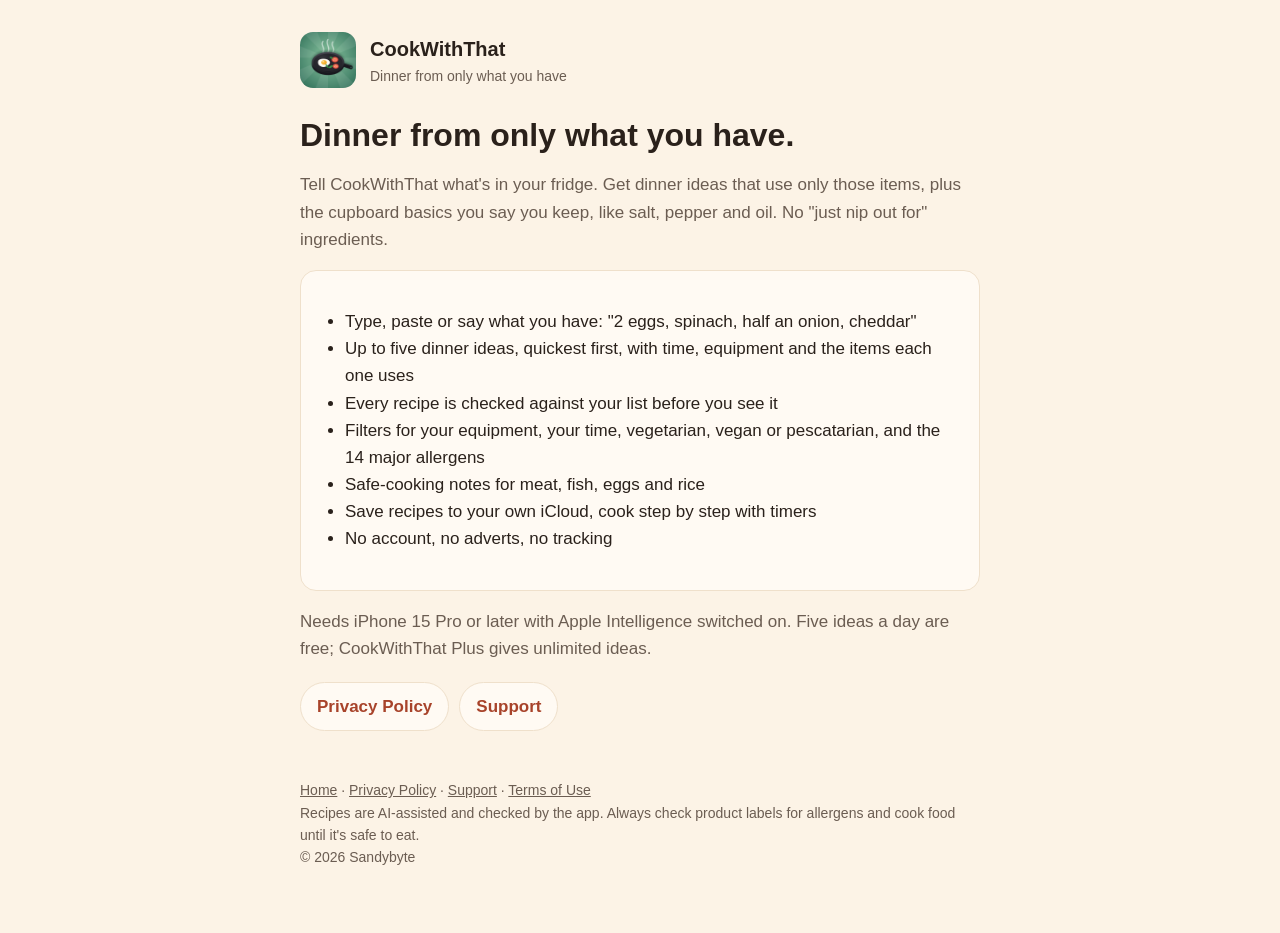
==== index.html @ bf722795 "CookWithThat website: home, privacy policy, support" ====
<!doctype html>
<html lang="en-GB">
<head>
<meta charset="utf-8">
<meta name="viewport" content="width=device-width, initial-scale=1">
<title>CookWithThat: dinner from only what you have</title>
<meta name="description" content="Type what's in your fridge and get dinner ideas that use only those items and the basics you keep. Every recipe is checked before you see it.">
<link rel="icon" href="./favicon.png">
<link rel="apple-touch-icon" href="./icon.png">
<link rel="stylesheet" href="./style.css">
</head>
<body>
<main>
<header>
  <img src="./icon.png" alt="">
  <div><a href="./">CookWithThat</a><div class="tag">Dinner from only what you have</div></div>
</header>
<h1>Dinner from only what you have.</h1>
<p class="muted">Tell CookWithThat what's in your fridge. Get dinner ideas that use only those items, plus the cupboard basics you say you keep, like salt, pepper and oil. No "just nip out for" ingredients.</p>
<div class="card">
  <ul>
    <li>Type, paste or say what you have: "2 eggs, spinach, half an onion, cheddar"</li>
    <li>Up to five dinner ideas, quickest first, with time, equipment and the items each one uses</li>
    <li>Every recipe is checked against your list before you see it</li>
    <li>Filters for your equipment, your time, vegetarian, vegan or pescatarian, and the 14 major allergens</li>
    <li>Safe-cooking notes for meat, fish, eggs and rice</li>
    <li>Save recipes to your own iCloud, cook step by step with timers</li>
    <li>No account, no adverts, no tracking</li>
  </ul>
</div>
<p class="muted">Needs iPhone 15 Pro or later with Apple Intelligence switched on. Five ideas a day are free; CookWithThat Plus gives unlimited ideas.</p>
<div class="links">
  <a href="privacy/">Privacy Policy</a>
  <a href="support/">Support</a>
</div>
<footer>
  <a href="./">Home</a> · <a href="./privacy/">Privacy Policy</a> · <a href="./support/">Support</a> · <a href="https://www.apple.com/legal/internet-services/itunes/dev/stdeula/">Terms of Use</a><br>
  Recipes are AI-assisted and checked by the app. Always check product labels for allergens and cook food until it's safe to eat.<br>
  © 2026 Sandybyte
</footer>
</main>
</body>
</html>
---- style.css ----
:root {
  --bg: #fcf3e6;
  --card: #fffaf3;
  --text: #2a211b;
  --muted: #6b5d52;
  --accent: #a8432a;
  --border: #efe0cb;
}
@media (prefers-color-scheme: dark) {
  :root {
    --bg: #1c1612;
    --card: #271f1a;
    --text: #f6ece0;
    --muted: #b8aa9e;
    --accent: #f0916a;
    --border: #3a2e26;
  }
}
* { box-sizing: border-box; }
html { -webkit-text-size-adjust: 100%; }
body {
  margin: 0;
  background: var(--bg);
  color: var(--text);
  font: 17px/1.6 -apple-system, BlinkMacSystemFont, "SF Pro Text", "Segoe UI", Roboto, Helvetica, Arial, sans-serif;
}
main { max-width: 720px; margin: 0 auto; padding: 32px 20px 64px; }
header { display: flex; align-items: center; gap: 14px; margin-bottom: 28px; }
header img { width: 56px; height: 56px; border-radius: 13px; }
header a { color: var(--text); text-decoration: none; font-weight: 700; font-size: 20px; }
header .tag { color: var(--muted); font-size: 14px; }
h1 { font-size: 32px; line-height: 1.2; margin: 0 0 6px; }
h2 { font-size: 20px; margin: 32px 0 8px; }
p, li { color: var(--text); }
.muted { color: var(--muted); }
a { color: var(--accent); }
ul { padding-left: 22px; }
.card { background: var(--card); border: 1px solid var(--border); border-radius: 16px; padding: 20px 22px; margin: 16px 0; }
.links { display: flex; flex-wrap: wrap; gap: 10px; margin-top: 20px; }
.links a { display: inline-block; padding: 10px 16px; border-radius: 999px; background: var(--card); border: 1px solid var(--border); text-decoration: none; font-weight: 600; }
footer { margin-top: 48px; font-size: 14px; color: var(--muted); }
footer a { color: var(--muted); }
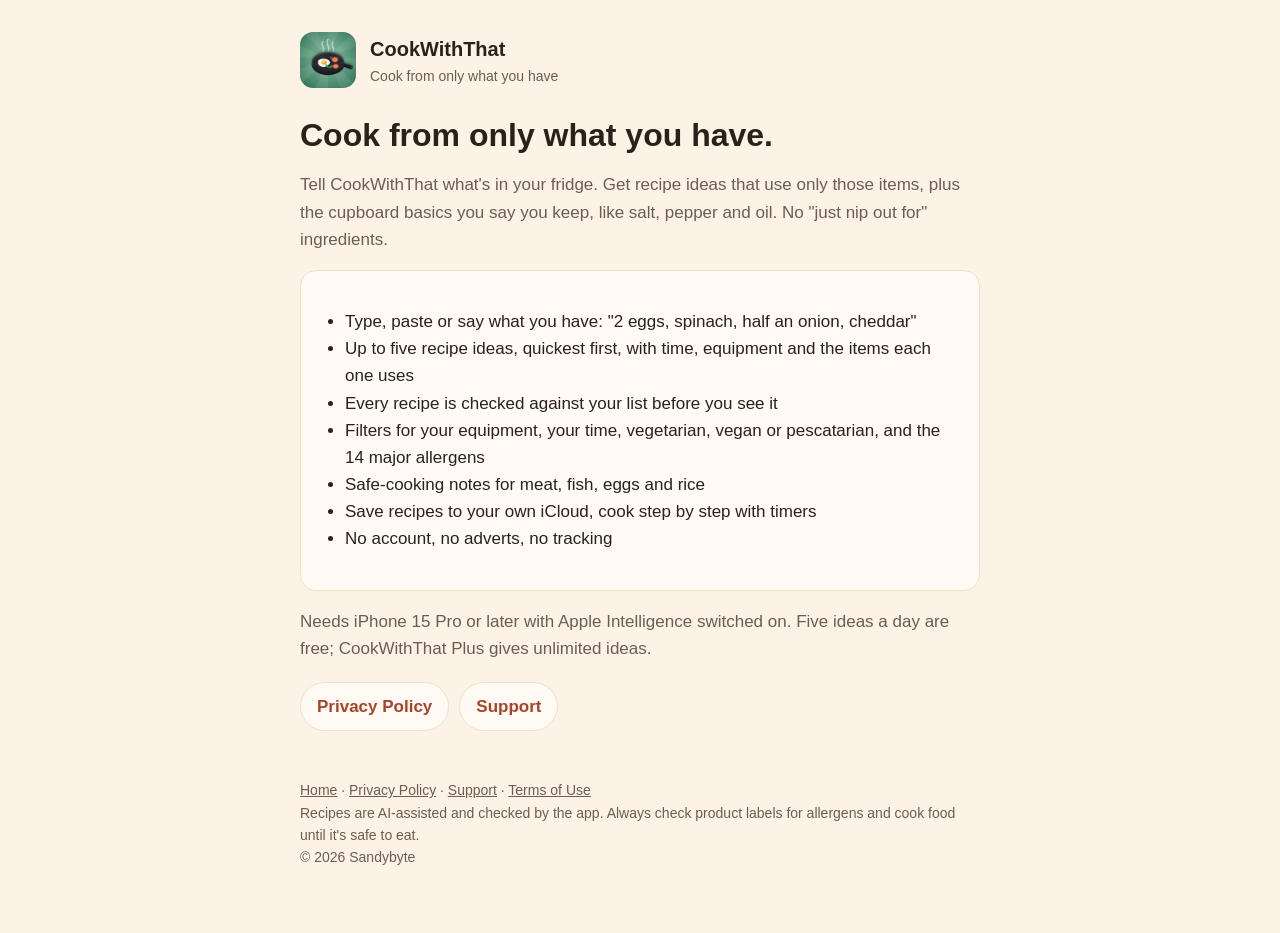
==== commit 9fb3a64a: "Recipe ideas, not dinner" ====
--- a/index.html
+++ b/index.html
@@ -3,8 +3,8 @@
 <head>
 <meta charset="utf-8">
 <meta name="viewport" content="width=device-width, initial-scale=1">
-<title>CookWithThat: dinner from only what you have</title>
-<meta name="description" content="Type what's in your fridge and get dinner ideas that use only those items and the basics you keep. Every recipe is checked before you see it.">
+<title>CookWithThat: cook from only what you have</title>
+<meta name="description" content="Type what's in your fridge and get recipe ideas that use only those items and the basics you keep. Every recipe is checked before you see it.">
 <link rel="icon" href="./favicon.png">
 <link rel="apple-touch-icon" href="./icon.png">
 <link rel="stylesheet" href="./style.css">
@@ -13,14 +13,14 @@
 <main>
 <header>
   <img src="./icon.png" alt="">
-  <div><a href="./">CookWithThat</a><div class="tag">Dinner from only what you have</div></div>
+  <div><a href="./">CookWithThat</a><div class="tag">Cook from only what you have</div></div>
 </header>
-<h1>Dinner from only what you have.</h1>
-<p class="muted">Tell CookWithThat what's in your fridge. Get dinner ideas that use only those items, plus the cupboard basics you say you keep, like salt, pepper and oil. No "just nip out for" ingredients.</p>
+<h1>Cook from only what you have.</h1>
+<p class="muted">Tell CookWithThat what's in your fridge. Get recipe ideas that use only those items, plus the cupboard basics you say you keep, like salt, pepper and oil. No "just nip out for" ingredients.</p>
 <div class="card">
   <ul>
     <li>Type, paste or say what you have: "2 eggs, spinach, half an onion, cheddar"</li>
-    <li>Up to five dinner ideas, quickest first, with time, equipment and the items each one uses</li>
+    <li>Up to five recipe ideas, quickest first, with time, equipment and the items each one uses</li>
     <li>Every recipe is checked against your list before you see it</li>
     <li>Filters for your equipment, your time, vegetarian, vegan or pescatarian, and the 14 major allergens</li>
     <li>Safe-cooking notes for meat, fish, eggs and rice</li>
